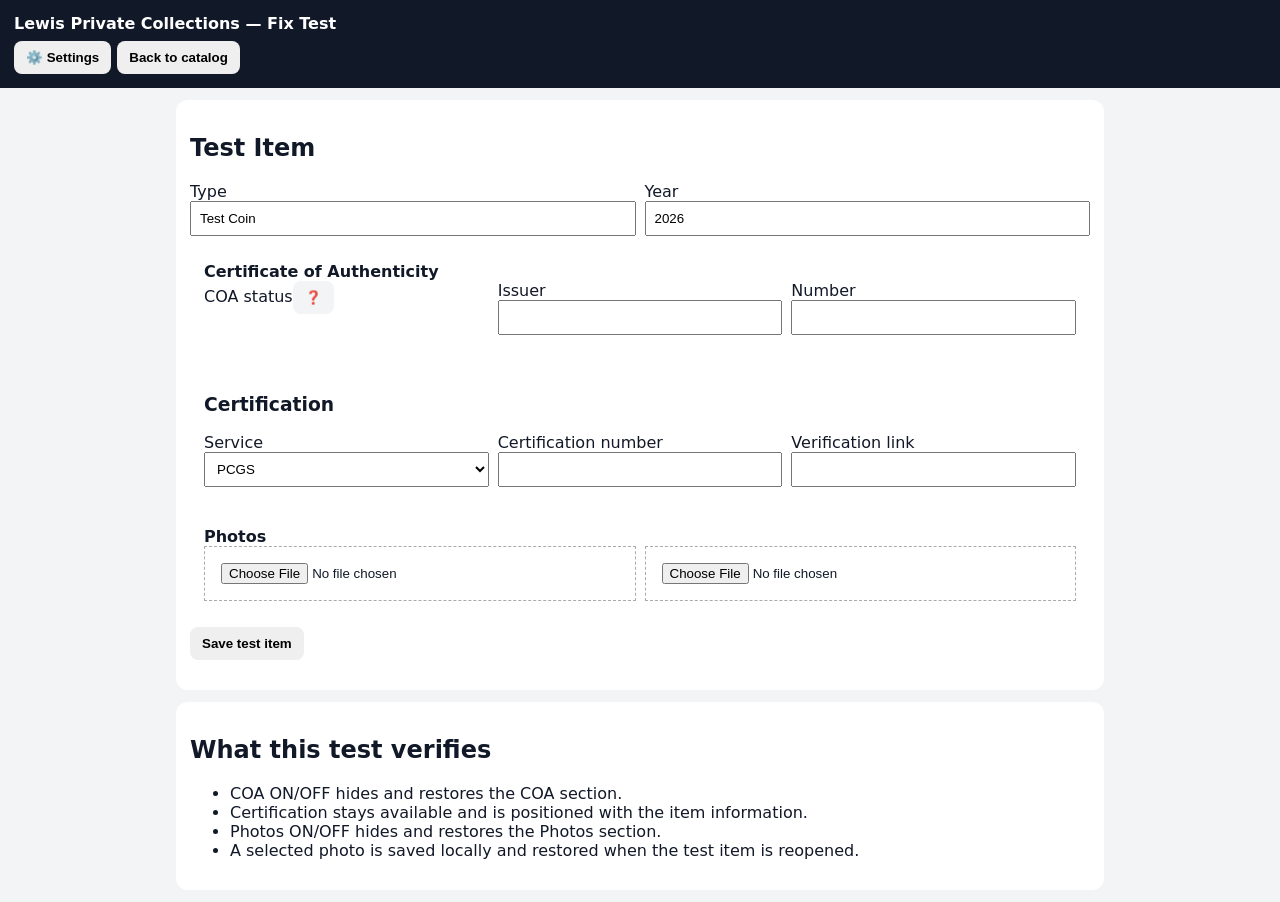
==== catalog-fix-test.html @ e465fd3b "Add isolated catalog fix test page for optional settings, certification position, and photo persiste" ====
<!doctype html><html><head><meta charset="utf-8"><meta name="viewport" content="width=device-width,initial-scale=1"><title>Catalog Fix Test</title><style>body{font-family:system-ui;margin:0;background:#f3f4f6;color:#111827}header{background:#111827;color:white;padding:14px;position:sticky;top:0}.bar{display:flex;gap:6px;flex-wrap:wrap;margin-top:8px}button{border:0;border-radius:8px;padding:9px 12px;font-weight:650}.card{background:white;margin:12px auto;padding:14px;border-radius:12px;max-width:900px}.row{display:flex;justify-content:space-between;align-items:center;border-top:1px solid #ddd;padding:9px 0}.switch{background:#9ca3af;color:white;min-width:68px}.switch.on{background:#16a34a}.hide{display:none}.grid{display:grid;grid-template-columns:repeat(auto-fit,minmax(150px,1fr));gap:9px}input,select{width:100%;padding:8px;box-sizing:border-box}.photo{border:1px dashed #aaa;padding:8px}.thumb{width:100%;height:130px;object-fit:contain;background:#f8fafc}.yes{background:#dcfce7}.no{background:#fee2e2}.state{background:#f3f4f6}</style></head><body><header><b>Lewis Private Collections — Fix Test</b><div class="bar"><button id="settingsBtn">⚙️ Settings</button><button onclick="location.href='index.html'">Back to catalog</button></div></header><main><section id="settingsPanel" class="card hide"><h2>Optional Settings</h2><p>OFF hides the related section but does not delete saved information.</p><div id="settings"></div></section><section class="card"><h2>Test Item</h2><div class="grid"><label>Type<input id="type" value="Test Coin"></label><label>Year<input id="year" value="2026"></label></div><section id="coa" class="card"><b>Certificate of Authenticity</b><div class="grid"><label>COA status<button id="coaState" class="state">❓</button></label><label>Issuer<input id="coaIssuer"></label><label>Number<input id="coaNumber"></label></div></section><section id="cert" class="card"><h3>Certification</h3><div class="grid"><label>Service<select id="service"><option>PCGS</option><option>NGC</option></select></label><label>Certification number<input id="certNo"></label><label>Verification link<input id="certUrl"></label></div></section><section id="photos" class="card"><b>Photos</b><div class="grid"><div class="photo"><input id="p1" type="file" accept="image/*"><img id="im1" class="thumb" hidden></div><div class="photo"><input id="p2" type="file" accept="image/*"><img id="im2" class="thumb" hidden></div></div></section><button id="save">Save test item</button><p id="status"></p></section><section class="card"><h2>What this test verifies</h2><ul><li>COA ON/OFF hides and restores the COA section.</li><li>Certification stays available and is positioned with the item information.</li><li>Photos ON/OFF hides and restores the Photos section.</li><li>A selected photo is saved locally and restored when the test item is reopened.</li></ul></section></main><script>const KEY='lewis-private-collections-v8',SK='lewis-settings';const $=id=>document.getElementById(id);const defaults={coa:true,photos:true,paperMoney:true,certification:true,backup:true,ogp:true,originalBox:true,sigma:true,photosComplete:true,variety:true};let settings={...defaults};try{settings={...settings,...JSON.parse(localStorage.getItem(SK)||'{}')}}catch(e){}let item=null;try{let a=JSON.parse(localStorage.getItem(KEY)||'[]');item=a.find(x=>x.__fixTest)||null}catch(e){}function apply(){ $('coa').classList.toggle('hide',!settings.coa);$('photos').classList.toggle('hide',!settings.photos);$('cert').classList.toggle('hide',!settings.certification)}function draw(){let labels={coa:'COA',photos:'Photos',paperMoney:'Paper Money details',certification:'Certification',backup:'Backup & Restore',ogp:'Original Packaging / OGP',originalBox:'Original Box',sigma:'Sigma Testing',photosComplete:'Photos Complete check',variety:'Variety Check'};$('settings').innerHTML=Object.keys(labels).map(k=>`<div class="row"><span>${labels[k]}</span><button class="switch ${settings[k]?'on':''}" data-k="${k}">${settings[k]?'ON':'OFF'}</button></div>`).join('')}function photo(id){let f=$(id).files[0];if(!f)return Promise.resolve(null);return new Promise(r=>{let x=new FileReader();x.onload=()=>r(x.result);x.readAsDataURL(f)})}$('settingsBtn').onclick=()=>{$('settingsPanel').classList.toggle('hide');draw()};$('settings').onclick=e=>{let b=e.target.closest('[data-k]');if(!b)return;let k=b.dataset.k;settings[k]=!settings[k];localStorage.setItem(SK,JSON.stringify(settings));draw();apply()};$('coaState').onclick=()=>{$('coaState').textContent=$('coaState').textContent==='❓'?'✅':$('coaState').textContent==='✅'?'❌':'❓'};['p1','p2'].forEach((id,i)=>$(id).onchange=()=>{let f=$(id).files[0];if(!f)return;let r=new FileReader();r.onload=()=>{$('im'+(i+1)).src=r.result;$('im'+(i+1)).hidden=false};r.readAsDataURL(f)});$('save').onclick=async()=>{let a=JSON.parse(localStorage.getItem(KEY)||'[]');item={__fixTest:true,type:$('type').value,year:$('year').value,coa:{issuer:$('coaIssuer').value,number:$('coaNumber').value,status:$('coaState').textContent},certification:{service:$('service').value,number:$('certNo').value,url:$('certUrl').value},photos:[await photo('p1'),await photo('p2')]};let i=a.findIndex(x=>x.__fixTest);if(i>=0)a[i]=item;else a.push(item);localStorage.setItem(KEY,JSON.stringify(a));$('status').textContent='Test item saved. Refresh/reopen this page to verify the saved photo.'};function load(){if(!item)return;let c=item.coa||{},z=item.certification||{};$('type').value=item.type||'';$('year').value=item.year||'';$('coaIssuer').value=c.issuer||'';$('coaNumber').value=c.number||'';$('coaState').textContent=c.status||'❓';$('service').value=z.service||'PCGS';$('certNo').value=z.number||'';$('certUrl').value=z.url||'';(item.photos||[]).forEach((p,i)=>{if(p){$('im'+(i+1)).src=p;$('im'+(i+1)).hidden=false}})}draw();apply();load()</script></body></html>
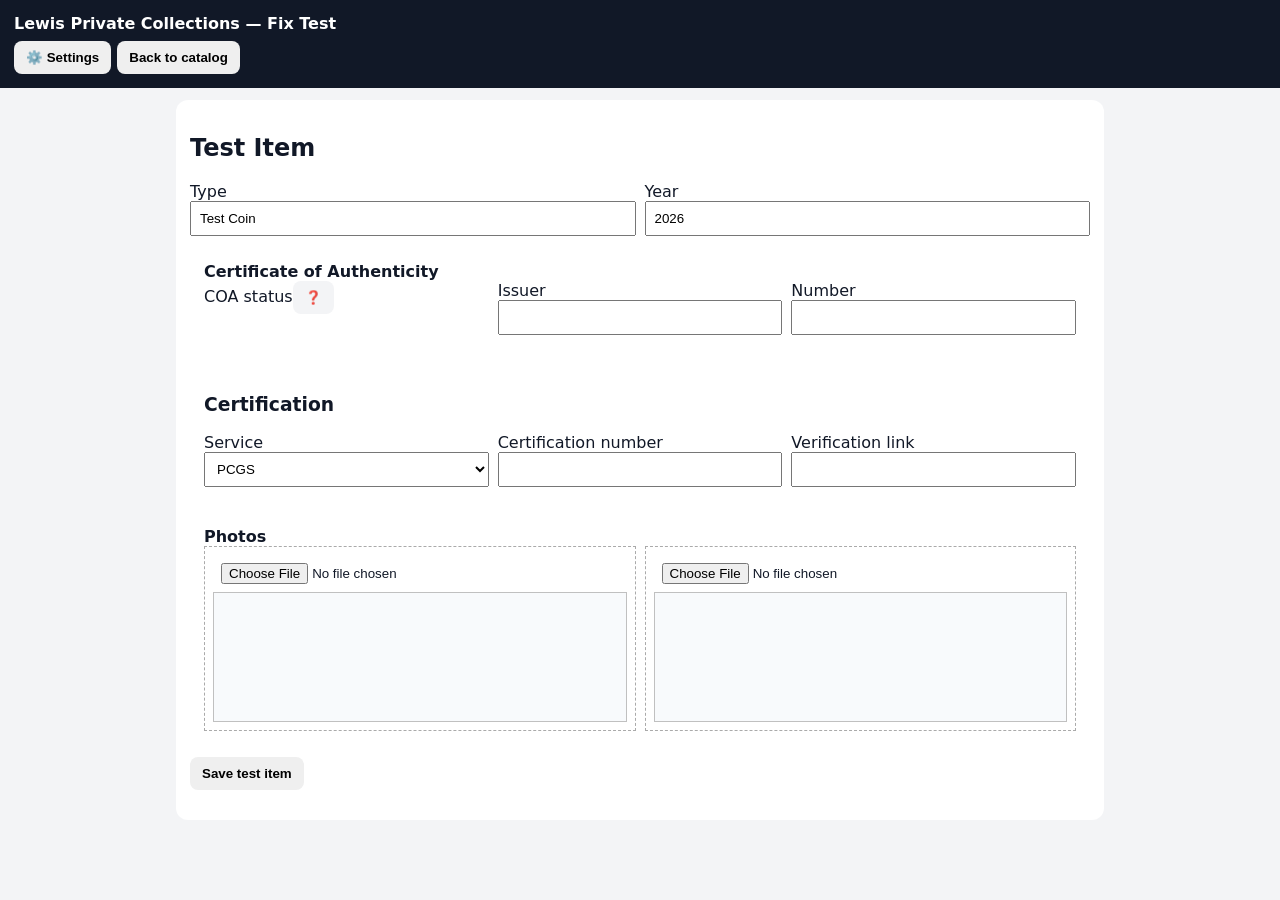
==== commit fc48dbb3: "Fix test COA visibility and photo preview persistence" ====
--- a/catalog-fix-test.html
+++ b/catalog-fix-test.html
@@ -1 +1 @@
-<!doctype html><html><head><meta charset="utf-8"><meta name="viewport" content="width=device-width,initial-scale=1"><title>Catalog Fix Test</title><style>body{font-family:system-ui;margin:0;background:#f3f4f6;color:#111827}header{background:#111827;color:white;padding:14px;position:sticky;top:0}.bar{display:flex;gap:6px;flex-wrap:wrap;margin-top:8px}button{border:0;border-radius:8px;padding:9px 12px;font-weight:650}.card{background:white;margin:12px auto;padding:14px;border-radius:12px;max-width:900px}.row{display:flex;justify-content:space-between;align-items:center;border-top:1px solid #ddd;padding:9px 0}.switch{background:#9ca3af;color:white;min-width:68px}.switch.on{background:#16a34a}.hide{display:none}.grid{display:grid;grid-template-columns:repeat(auto-fit,minmax(150px,1fr));gap:9px}input,select{width:100%;padding:8px;box-sizing:border-box}.photo{border:1px dashed #aaa;padding:8px}.thumb{width:100%;height:130px;object-fit:contain;background:#f8fafc}.yes{background:#dcfce7}.no{background:#fee2e2}.state{background:#f3f4f6}</style></head><body><header><b>Lewis Private Collections — Fix Test</b><div class="bar"><button id="settingsBtn">⚙️ Settings</button><button onclick="location.href='index.html'">Back to catalog</button></div></header><main><section id="settingsPanel" class="card hide"><h2>Optional Settings</h2><p>OFF hides the related section but does not delete saved information.</p><div id="settings"></div></section><section class="card"><h2>Test Item</h2><div class="grid"><label>Type<input id="type" value="Test Coin"></label><label>Year<input id="year" value="2026"></label></div><section id="coa" class="card"><b>Certificate of Authenticity</b><div class="grid"><label>COA status<button id="coaState" class="state">❓</button></label><label>Issuer<input id="coaIssuer"></label><label>Number<input id="coaNumber"></label></div></section><section id="cert" class="card"><h3>Certification</h3><div class="grid"><label>Service<select id="service"><option>PCGS</option><option>NGC</option></select></label><label>Certification number<input id="certNo"></label><label>Verification link<input id="certUrl"></label></div></section><section id="photos" class="card"><b>Photos</b><div class="grid"><div class="photo"><input id="p1" type="file" accept="image/*"><img id="im1" class="thumb" hidden></div><div class="photo"><input id="p2" type="file" accept="image/*"><img id="im2" class="thumb" hidden></div></div></section><button id="save">Save test item</button><p id="status"></p></section><section class="card"><h2>What this test verifies</h2><ul><li>COA ON/OFF hides and restores the COA section.</li><li>Certification stays available and is positioned with the item information.</li><li>Photos ON/OFF hides and restores the Photos section.</li><li>A selected photo is saved locally and restored when the test item is reopened.</li></ul></section></main><script>const KEY='lewis-private-collections-v8',SK='lewis-settings';const $=id=>document.getElementById(id);const defaults={coa:true,photos:true,paperMoney:true,certification:true,backup:true,ogp:true,originalBox:true,sigma:true,photosComplete:true,variety:true};let settings={...defaults};try{settings={...settings,...JSON.parse(localStorage.getItem(SK)||'{}')}}catch(e){}let item=null;try{let a=JSON.parse(localStorage.getItem(KEY)||'[]');item=a.find(x=>x.__fixTest)||null}catch(e){}function apply(){ $('coa').classList.toggle('hide',!settings.coa);$('photos').classList.toggle('hide',!settings.photos);$('cert').classList.toggle('hide',!settings.certification)}function draw(){let labels={coa:'COA',photos:'Photos',paperMoney:'Paper Money details',certification:'Certification',backup:'Backup & Restore',ogp:'Original Packaging / OGP',originalBox:'Original Box',sigma:'Sigma Testing',photosComplete:'Photos Complete check',variety:'Variety Check'};$('settings').innerHTML=Object.keys(labels).map(k=>`<div class="row"><span>${labels[k]}</span><button class="switch ${settings[k]?'on':''}" data-k="${k}">${settings[k]?'ON':'OFF'}</button></div>`).join('')}function photo(id){let f=$(id).files[0];if(!f)return Promise.resolve(null);return new Promise(r=>{let x=new FileReader();x.onload=()=>r(x.result);x.readAsDataURL(f)})}$('settingsBtn').onclick=()=>{$('settingsPanel').classList.toggle('hide');draw()};$('settings').onclick=e=>{let b=e.target.closest('[data-k]');if(!b)return;let k=b.dataset.k;settings[k]=!settings[k];localStorage.setItem(SK,JSON.stringify(settings));draw();apply()};$('coaState').onclick=()=>{$('coaState').textContent=$('coaState').textContent==='❓'?'✅':$('coaState').textContent==='✅'?'❌':'❓'};['p1','p2'].forEach((id,i)=>$(id).onchange=()=>{let f=$(id).files[0];if(!f)return;let r=new FileReader();r.onload=()=>{$('im'+(i+1)).src=r.result;$('im'+(i+1)).hidden=false};r.readAsDataURL(f)});$('save').onclick=async()=>{let a=JSON.parse(localStorage.getItem(KEY)||'[]');item={__fixTest:true,type:$('type').value,year:$('year').value,coa:{issuer:$('coaIssuer').value,number:$('coaNumber').value,status:$('coaState').textContent},certification:{service:$('service').value,number:$('certNo').value,url:$('certUrl').value},photos:[await photo('p1'),await photo('p2')]};let i=a.findIndex(x=>x.__fixTest);if(i>=0)a[i]=item;else a.push(item);localStorage.setItem(KEY,JSON.stringify(a));$('status').textContent='Test item saved. Refresh/reopen this page to verify the saved photo.'};function load(){if(!item)return;let c=item.coa||{},z=item.certification||{};$('type').value=item.type||'';$('year').value=item.year||'';$('coaIssuer').value=c.issuer||'';$('coaNumber').value=c.number||'';$('coaState').textContent=c.status||'❓';$('service').value=z.service||'PCGS';$('certNo').value=z.number||'';$('certUrl').value=z.url||'';(item.photos||[]).forEach((p,i)=>{if(p){$('im'+(i+1)).src=p;$('im'+(i+1)).hidden=false}})}draw();apply();load()</script></body></html>+<!doctype html><html><head><meta charset="utf-8"><meta name="viewport" content="width=device-width,initial-scale=1"><title>Catalog Fix Test</title><style>body{font-family:system-ui;margin:0;background:#f3f4f6;color:#111827}header{background:#111827;color:white;padding:14px;position:sticky;top:0}.bar{display:flex;gap:6px;flex-wrap:wrap;margin-top:8px}button{border:0;border-radius:8px;padding:9px 12px;font-weight:650}.card{background:white;margin:12px auto;padding:14px;border-radius:12px;max-width:900px}.row{display:flex;justify-content:space-between;align-items:center;border-top:1px solid #ddd;padding:9px 0}.switch{background:#9ca3af;color:white;min-width:68px}.switch.on{background:#16a34a}.hide{display:none}.grid{display:grid;grid-template-columns:repeat(auto-fit,minmax(150px,1fr));gap:9px}input,select{width:100%;padding:8px;box-sizing:border-box}.photo{border:1px dashed #aaa;padding:8px}.thumb{width:100%;height:130px;object-fit:contain;background:#f8fafc;display:block}.state{background:#f3f4f6}</style></head><body><header><b>Lewis Private Collections — Fix Test</b><div class="bar"><button id="settingsBtn">⚙️ Settings</button><button onclick="location.href='index.html'">Back to catalog</button></div></header><main><section id="settingsPanel" class="card hide"><h2>Optional Settings</h2><p>OFF hides the related section but does not delete saved information.</p><div id="settings"></div></section><section class="card"><h2>Test Item</h2><div class="grid"><label>Type<input id="type" value="Test Coin"></label><label>Year<input id="year" value="2026"></label></div><section id="coa" class="card"><b>Certificate of Authenticity</b><div class="grid"><label>COA status<button id="coaState" class="state">❓</button></label><label>Issuer<input id="coaIssuer"></label><label>Number<input id="coaNumber"></label></div></section><section id="cert" class="card"><h3>Certification</h3><div class="grid"><label>Service<select id="service"><option>PCGS</option><option>NGC</option></select></label><label>Certification number<input id="certNo"></label><label>Verification link<input id="certUrl"></label></div></section><section id="photos" class="card"><b>Photos</b><div class="grid"><div class="photo"><input id="p1" type="file" accept="image/*"><img id="im1" class="thumb" hidden></div><div class="photo"><input id="p2" type="file" accept="image/*"><img id="im2" class="thumb" hidden></div></div></section><button id="save">Save test item</button><p id="status"></p></section></main><script>const KEY='lewis-private-collections-v8',SK='lewis-settings';const $=id=>document.getElementById(id);const defaults={coa:true,photos:true,paperMoney:true,certification:true,backup:true,ogp:true,originalBox:true,sigma:true,photosComplete:true,variety:true};let settings={...defaults};try{settings={...settings,...JSON.parse(localStorage.getItem(SK)||'{}')}}catch(e){}let item=null;try{let a=JSON.parse(localStorage.getItem(KEY)||'[]');item=a.find(x=>x.__fixTest)||null}catch(e){}function apply(){ $('coa').classList.toggle('hide',settings.coa===false);$('photos').classList.toggle('hide',settings.photos===false);$('cert').classList.toggle('hide',settings.certification===false)}function draw(){let labels={coa:'COA',photos:'Photos',paperMoney:'Paper Money details',certification:'Certification',backup:'Backup & Restore',ogp:'Original Packaging / OGP',originalBox:'Original Box',sigma:'Sigma Testing',photosComplete:'Photos Complete check',variety:'Variety Check'};$('settings').innerHTML=Object.keys(labels).map(k=>`<div class="row"><span>${labels[k]}</span><button type="button" class="switch ${settings[k]?'on':''}" data-k="${k}">${settings[k]?'ON':'OFF'}</button></div>`).join('')}function readPhoto(id){let f=$(id).files[0];if(!f)return Promise.resolve(null);return new Promise((resolve,reject)=>{let r=new FileReader();r.onload=()=>resolve(r.result);r.onerror=reject;r.readAsDataURL(f)})}$('settingsBtn').onclick=()=>{$('settingsPanel').classList.toggle('hide');draw();apply()};$('settings').onclick=e=>{let b=e.target.closest('[data-k]');if(!b)return;let k=b.dataset.k;settings[k]=!settings[k];localStorage.setItem(SK,JSON.stringify(settings));draw();apply()};$('coaState').onclick=()=>{$('coaState').textContent=$('coaState').textContent==='❓'?'✅':$('coaState').textContent==='✅'?'❌':'❓'};['p1','p2'].forEach((id,i)=>$(id).onchange=()=>{let f=$(id).files[0];if(!f)return;let r=new FileReader();r.onload=()=>{$('im'+(i+1)).src=r.result;$('im'+(i+1)).hidden=false};r.readAsDataURL(f)});$('save').onclick=async()=>{try{let a=JSON.parse(localStorage.getItem(KEY)||'[]');item={__fixTest:true,type:$('type').value,year:$('year').value,coa:{issuer:$('coaIssuer').value,number:$('coaNumber').value,status:$('coaState').textContent},certification:{service:$('service').value,number:$('certNo').value,url:$('certUrl').value},photos:[await readPhoto('p1'),await readPhoto('p2')]};let i=a.findIndex(x=>x.__fixTest);if(i>=0)a[i]=item;else a.push(item);localStorage.setItem(KEY,JSON.stringify(a));$('status').textContent='Test item saved. Refresh this page to verify the saved photo.';item.photos.forEach((p,n)=>{if(p){$('im'+(n+1)).src=p;$('im'+(n+1)).hidden=false}})}catch(e){$('status').textContent='Photo save error: '+e.message}};function load(){if(!item)return;let c=item.coa||{},z=item.certification||{};$('type').value=item.type||'';$('year').value=item.year||'';$('coaIssuer').value=c.issuer||'';$('coaNumber').value=c.number||'';$('coaState').textContent=c.status||'❓';$('service').value=z.service||'PCGS';$('certNo').value=z.number||'';$('certUrl').value=z.url||'';(item.photos||[]).forEach((p,i)=>{if(p){$('im'+(i+1)).src=p;$('im'+(i+1)).hidden=false}})}draw();apply();load()</script></body></html>
